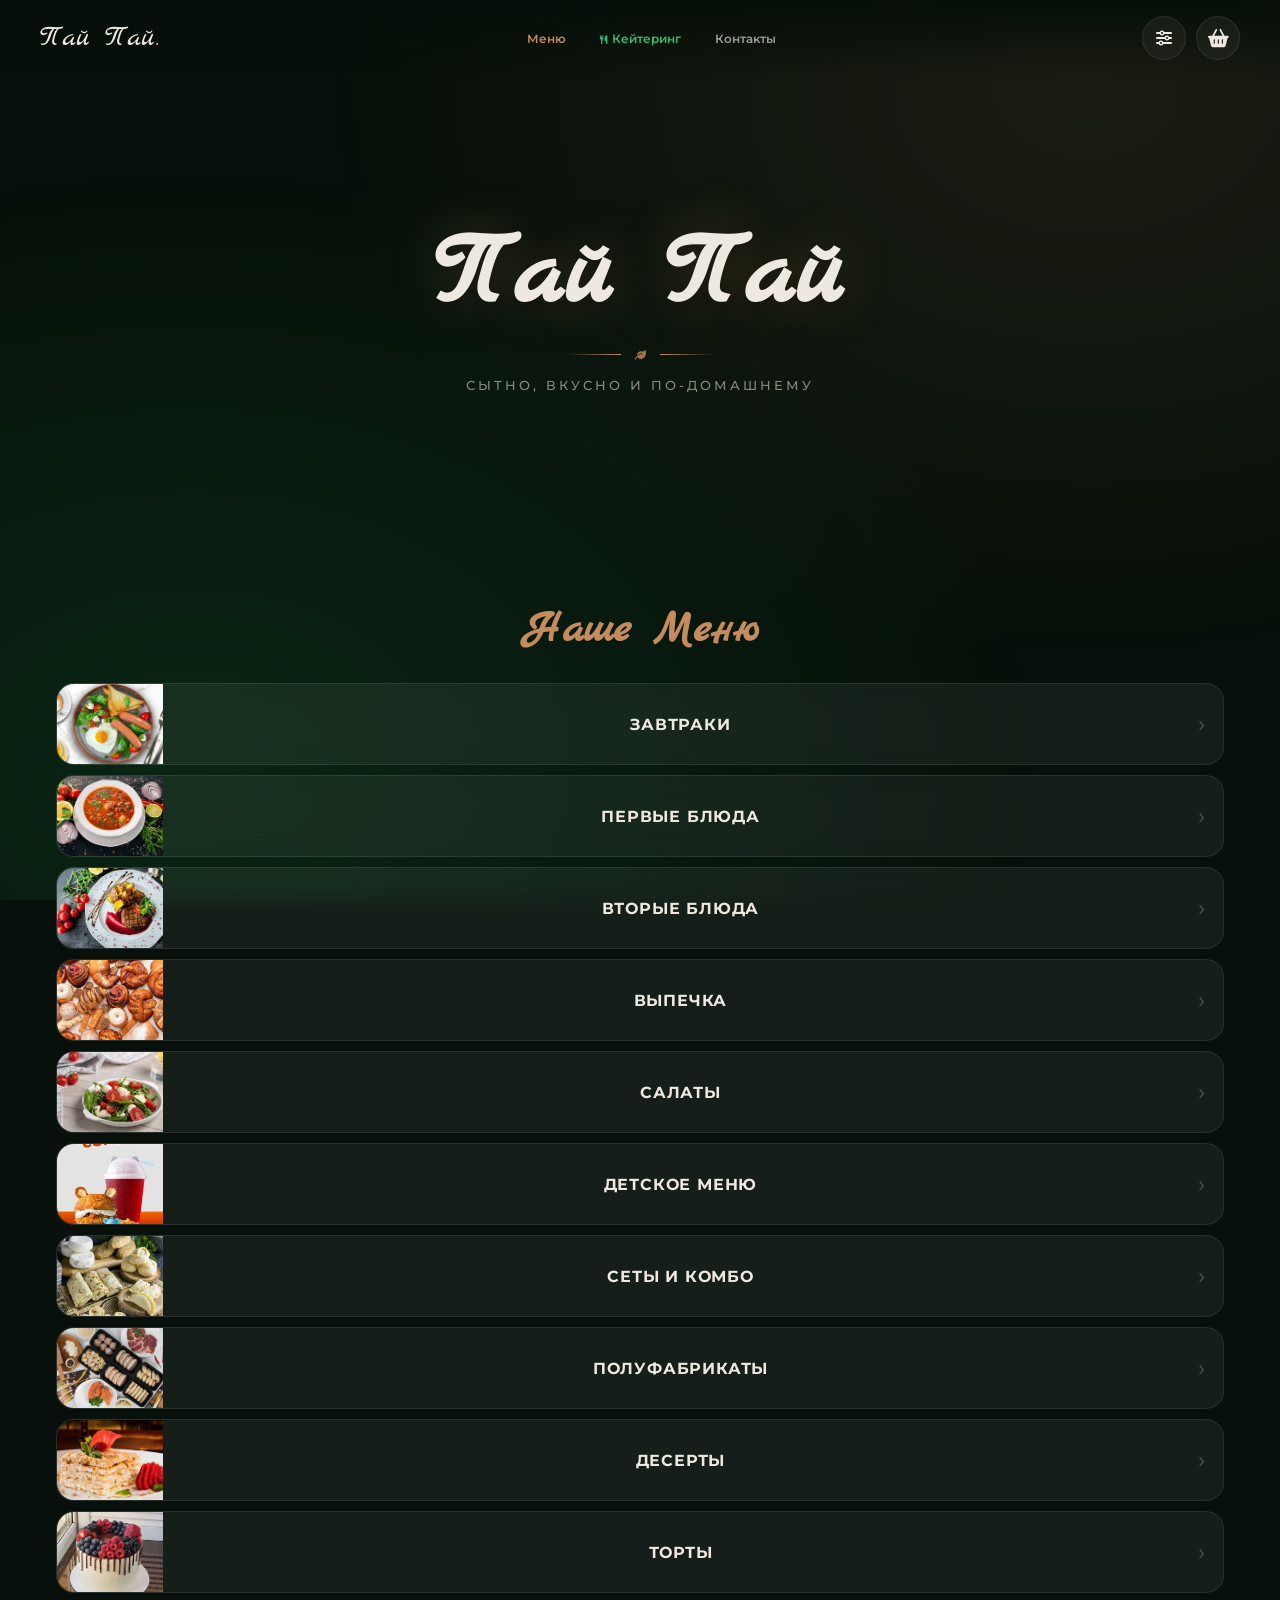
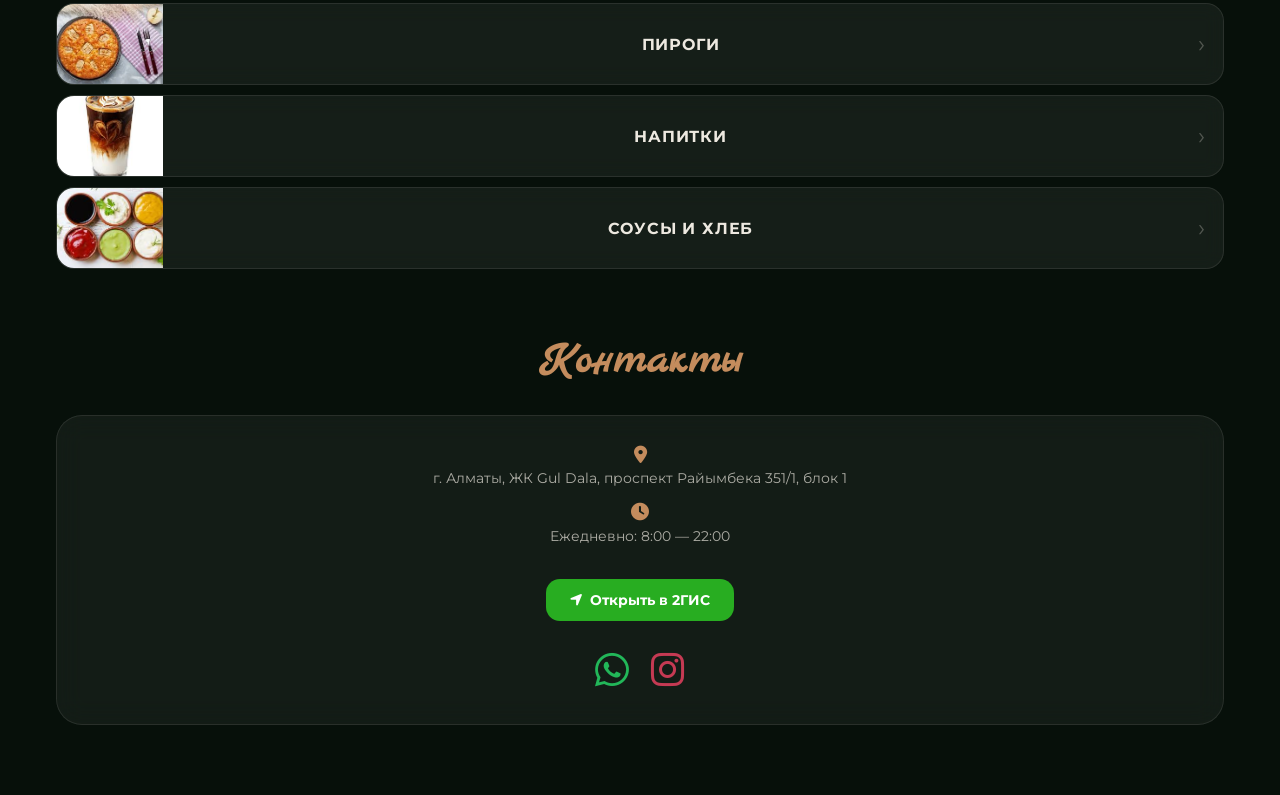
==== index.html @ 6af26db5 "Add files via upload" ====
<!DOCTYPE html>
<html lang="ru">
<head>
    <meta charset="UTF-8">
    <meta name="viewport" content="width=device-width, initial-scale=1.0, maximum-scale=1.0, user-scalable=no">
    <meta name="theme-color" content="#07100a">
    <meta name="description" content="Pai Pai — доставка домашней еды в Алматы. Сытно, вкусно, по-домашнему.">
    <title>Pai Pai | Доставка еды Алматы</title>
    <link rel="stylesheet" href="https://cdnjs.cloudflare.com/ajax/libs/font-awesome/6.0.0/css/all.min.css">
    <link rel="preconnect" href="https://fonts.googleapis.com">
    <link rel="preconnect" href="https://fonts.gstatic.com" crossorigin>
    <link href="https://fonts.googleapis.com/css2?family=Marck+Script&family=Montserrat:wght@400;500;600;700;800&display=swap" rel="stylesheet">
    <link rel="stylesheet" href="css/style.css">
</head>
<body>

<!-- ПРЕЛОАДЕР -->
<div id="preloader">
    <div style="text-align:center;">
        <div class="loader-logo">Пай Пай</div>
        <div class="spinner"></div>
        <p class="loader-text">Загрузка меню...</p>
    </div>
</div>

<!-- ВИДЕО ФОН -->
<video id="bg-video" autoplay muted loop playsinline preload="none">
    <source src="267591_small.mp4" type="video/mp4">
</video>

<!-- ШАПКА -->
<header>
    <nav>
        <a href="index.html" class="brand">Пай Пай<span>.</span></a>

        <div class="nav-links">
            <a href="index.html" class="nav-link" style="color:var(--primary);">Меню</a>
            <a href="catering.html" class="nav-link catering-link">
                <i class="fas fa-utensils" style="font-size:.72em;margin-right:4px;"></i>Кейтеринг
            </a>
            <a href="#location" class="nav-link">Контакты</a>
        </div>

        <div class="nav-controls">
            <a href="admin.html" class="nav-btn" title="Управление" style="font-size:1rem;">
                <i class="fas fa-sliders-h"></i>
            </a>
            <div class="nav-btn cart-nav-btn" onclick="sendOrder()" title="Корзина" style="cursor:pointer;">
                <i class="fas fa-shopping-basket"></i>
                <span id="cart-count">0</span>
            </div>
        </div>
    </nav>
</header>

<!-- HERO -->
<section class="hero">
    <div class="hero-content">
        <h1>Пай Пай</h1>
        <div class="hero-divider">
            <span></span>
            <i class="fas fa-leaf"></i>
            <span></span>
        </div>
        <p>Сытно, вкусно и по-домашнему</p>
    </div>
</section>

<!-- ГЛАВНЫЙ КОНТЕНТ -->
<main class="wrapper">

    <!-- МЕНЮ -->
    <section id="menu-section">
        <h2 class="section-title">Наше Меню</h2>
        <div id="work-status-badge"></div>

        <!-- Категории -->
        <div class="categories" id="categories-screen">
            <button class="cat-btn" onclick="filterCat('breakfast',this)">
                <img src="img/cat_breakfast.webp" alt="Завтраки"><span>Завтраки</span>
            </button>
            <button class="cat-btn" onclick="filterCat('first',this)">
                <img src="img/cat1.jpg" alt="Первые блюда"><span>Первые блюда</span>
            </button>
            <button class="cat-btn" onclick="filterCat('second',this)">
                <img src="img/cat2.jpg" alt="Вторые блюда"><span>Вторые блюда</span>
            </button>
            <button class="cat-btn" onclick="filterCat('bakery',this)">
                <img src="img/cat3.jpg" alt="Выпечка"><span>Выпечка</span>
            </button>
            <button class="cat-btn" onclick="filterCat('salads',this)">
                <img src="img/cat4.jpg" alt="Салаты"><span>Салаты</span>
            </button>
            <button class="cat-btn" onclick="filterCat('kids',this)">
                <img src="img/cat_kids.webp" alt="Детское меню"><span>Детское меню</span>
            </button>
            <button class="cat-btn" onclick="filterCat('sets',this)">
                <img src="img/cat5.jpg" alt="Сеты и комбо"><span>Сеты и комбо</span>
            </button>
            <button class="cat-btn" onclick="filterCat('semi',this)">
                <img src="img/cat6.webp" alt="Полуфабрикаты"><span>Полуфабрикаты</span>
            </button>
            <button class="cat-btn" onclick="filterCat('dessert',this)">
                <img src="img/cat7.jpg" alt="Десерты"><span>Десерты</span>
            </button>
            <button class="cat-btn" onclick="filterCat('cakes',this)">
                <img src="img/cat_cakes.webp" alt="Торты"><span>Торты</span>
            </button>
            <button class="cat-btn" onclick="filterCat('pies',this)">
                <img src="img/cat_pies.webp" alt="Пироги"><span>Пироги</span>
            </button>
            <button class="cat-btn" onclick="filterCat('drinks',this)">
                <img src="img/cat8.jpg" alt="Напитки"><span>Напитки</span>
            </button>
            <button class="cat-btn" onclick="filterCat('sauce',this)">
                <img src="img/cat9.jpg" alt="Соусы"><span>Соусы и хлеб</span>
            </button>
        </div>

        <!-- Товары категории -->
        <div id="menu-screen" style="display:none;">
            <button class="back-btn" onclick="showCategories()">
                <i class="fas fa-arrow-left"></i> Назад к категориям
            </button>
            <h3 id="current-category-title"
                style="text-align:center;color:var(--primary);text-transform:uppercase;font-size:.84rem;letter-spacing:2px;font-weight:700;margin-bottom:18px;opacity:.8;"></h3>

            <div id="type-filters" class="type-filters-wrap"></div>

            <div class="search-wrap">
                <i class="fas fa-search"></i>
                <input type="text" id="menu-search" placeholder="Поиск в категории..." oninput="searchMenu()">
            </div>

            <div class="menu-grid" id="menu-container"></div>
        </div>
    </section>

    <!-- КОНТАКТЫ -->
    <section id="location">
        <h2 class="section-title">Контакты</h2>
        <div class="info-card">
            <div class="info-item">
                <i class="fas fa-map-marker-alt"></i>
                <p>г. Алматы, ЖК Gul Dala, проспект Райымбека 351/1, блок 1</p>
            </div>
            <div class="info-item">
                <i class="fas fa-clock"></i>
                <p>Ежедневно: 8:00 — 22:00</p>
            </div>
            <a href="https://2gis.kz/almaty/firm/70000001087430743" target="_blank" rel="noopener" class="btn-2gis">
                <i class="fas fa-location-arrow"></i> Открыть в 2ГИС
            </a>
            <div class="social-links">
                <a href="https://wa.me/77052363788" class="social-icon wa" aria-label="WhatsApp">
                    <i class="fab fa-whatsapp"></i>
                </a>
                <a href="https://www.instagram.com/paipai_cafe" class="social-icon ig" aria-label="Instagram">
                    <i class="fab fa-instagram"></i>
                </a>
            </div>
        </div>
    </section>

</main>

<!-- МОДАЛКА: ДЕТАЛИ ТОВАРА -->
<div id="productModal" class="modal-overlay" onclick="closeModal(event)">
    <div class="modal-card" role="dialog" aria-modal="true">
        <span class="close-btn" onclick="document.getElementById('productModal').style.display='none'" aria-label="Закрыть">×</span>
        <img id="modalImg" src="" alt="">
        <div class="modal-info">
            <h2 id="modalName"></h2>
            <div id="modalCount"></div>
            <p id="modalDesc"></p>
            <div id="upsell-container"></div>
            <div class="modal-footer">
                <span id="modalPrice"></span>
                <button id="modalAddBtn" class="btn-sm" style="width:auto;padding:12px 24px;font-size:.84rem;">В КОРЗИНУ</button>
            </div>
        </div>
    </div>
</div>

<!-- МОДАЛКА: КОРЗИНА И ОФОРМЛЕНИЕ ЗАКАЗА -->
<div id="orderModal" class="modal-overlay" onclick="if(event.target===this)this.style.display='none'">
    <div class="modal-card" role="dialog" aria-modal="true">
        <span class="close-btn" onclick="document.getElementById('orderModal').style.display='none'" aria-label="Закрыть">×</span>
        <div class="modal-info">
            <h2>Ваш заказ</h2>

            <!-- Список товаров в корзине -->
            <div id="cart-content"></div>

            <!-- Итог и форма -->
            <div id="cart-footer" style="display:none;">
                <div class="order-total-line">
                    <span class="order-total-label">Итого к оплате:</span>
                    <span class="order-total-val" id="order-total-val">0 ₸</span>
                </div>
                <label class="form-label">Адрес доставки:</label>
                <input type="text" id="order-address" placeholder="Улица, дом, квартира">
                <div class="persons-row">
                    <span>Приборов:</span>
                    <input type="number" id="order-persons" value="1" min="1">
                </div>
                <button class="btn-sm confirm-btn" onclick="confirmAndSendOrder()">
                    <i class="fab fa-whatsapp"></i> ПОДТВЕРДИТЬ В WHATSAPP
                </button>
            </div>
        </div>
    </div>
</div>

<!-- FIREBASE -->
<script src="https://www.gstatic.com/firebasejs/8.10.0/firebase-app.js"></script>
<script src="https://www.gstatic.com/firebasejs/8.10.0/firebase-database.js"></script>
<script src="https://www.gstatic.com/firebasejs/8.10.0/firebase-auth.js"></script>
<!-- Наши скрипты -->
<script src="js/config.js"></script>
<script src="js/cart.js"></script>
<script src="js/app.js"></script>

</body>
</html>
---- css/style.css ----
/* ============================================================
   style.css — Pai Pai | Полный файл стилей
   ============================================================ */

/* ── ШРИФТЫ ──────────────────────────────────────────────── */
@import url('https://fonts.googleapis.com/css2?family=Marck+Script&family=Montserrat:wght@400;500;600;700;800&display=swap');

/* ── ПЕРЕМЕННЫЕ ──────────────────────────────────────────── */
:root {
    --primary:      #c48c5d;
    --primary-h:    #d9a878;
    --primary-d:    #a3734a;
    --dark:         #07100a;
    --glass:        rgba(255,255,255,0.05);
    --glass-b:      rgba(255,255,255,0.09);
    --glass-warm:   rgba(196,140,93,0.28);
    --green:        #3dba72;
    --ease:         cubic-bezier(0.16,1,0.3,1);
}

/* ── СБРОС ───────────────────────────────────────────────── */
*,*::before,*::after { margin:0; padding:0; box-sizing:border-box; -webkit-tap-highlight-color:transparent; }
html { scroll-behavior:smooth; }
body { background:var(--dark); color:#ede9e0; overflow-x:hidden; font-family:'Montserrat',sans-serif; -webkit-font-smoothing:antialiased; }
a { color:inherit; text-decoration:none; }
button { font-family:'Montserrat',sans-serif; }
img { display:block; max-width:100%; }

/* ── СКРОЛЛБАР ───────────────────────────────────────────── */
::-webkit-scrollbar { width:4px; }
::-webkit-scrollbar-track { background:var(--dark); }
::-webkit-scrollbar-thumb { background:var(--primary); border-radius:4px; }

/* ── ПОЛЯ ВВОДА ──────────────────────────────────────────── */
input[type=text],input[type=number],input[type=password],textarea,select {
    width:100%; padding:12px 15px; margin:6px 0;
    background:rgba(255,255,255,0.06);
    border:1px solid var(--glass-b);
    border-radius:12px; color:#ede9e0;
    outline:none; font-size:0.95rem; font-family:'Montserrat',sans-serif;
    transition:border-color .2s;
}
input:focus,textarea:focus,select:focus { border-color:var(--primary); }
input::placeholder,textarea::placeholder { opacity:0.4; }
select option { background:#0d1a10; color:#ede9e0; }
textarea { resize:vertical; min-height:70px; }

/* ── ВИДЕО ФОН ───────────────────────────────────────────── */
#bg-video {
    position:fixed; inset:0; width:100%; height:100%;
    z-index:-2; object-fit:cover; opacity:0.22; pointer-events:none;
}
body::before {
    content:''; position:fixed; inset:0; z-index:-1; pointer-events:none;
    background:
        radial-gradient(ellipse at 15% 85%, rgba(15,70,35,0.40) 0%, transparent 55%),
        radial-gradient(ellipse at 85% 10%, rgba(196,140,93,0.10) 0%, transparent 50%);
}

/* ── ПРЕЛОАДЕР ───────────────────────────────────────────── */
#preloader {
    position:fixed; inset:0; background:var(--dark); z-index:9999;
    display:flex; align-items:center; justify-content:center;
    transition:opacity .6s var(--ease), visibility .6s;
}
#preloader.hidden { opacity:0; visibility:hidden; }
.loader-logo { font-family:'Marck Script',cursive; color:var(--primary); font-size:4rem; line-height:1; }
.spinner {
    width:46px; height:46px; margin:18px auto 12px;
    border:3px solid rgba(196,140,93,0.12); border-top-color:var(--primary);
    border-radius:50%; animation:spin .85s linear infinite;
}
.loader-text { font-size:.68rem; letter-spacing:4px; text-transform:uppercase; opacity:.35; text-align:center; }
@keyframes spin { to { transform:rotate(360deg); } }

/* ── HEADER ──────────────────────────────────────────────── */
header {
    position:fixed; top:0; left:0; width:100%; z-index:1000;
    padding:16px 20px;
    background:linear-gradient(to bottom, rgba(5,14,8,.90) 0%, transparent 100%);
}
nav {
    max-width:1200px; margin:0 auto;
    display:flex; justify-content:space-between; align-items:center; gap:12px;
}
.brand { font-family:'Marck Script',cursive; font-size:1.8rem; color:#ede9e0; flex-shrink:0; }
.brand span { color:var(--primary); }

/* Навигационные ссылки (скрыты на мобиле) */
.nav-links { display:none; gap:4px; align-items:center; }
@media(min-width:640px) { .nav-links { display:flex; } }
.nav-link {
    color:rgba(237,233,224,.65); font-size:.76rem; font-weight:600;
    padding:8px 14px; border-radius:50px; border:1px solid transparent;
    transition:color .2s, background .2s, border-color .2s;
}
.nav-link:hover { color:#ede9e0; background:var(--glass); border-color:var(--glass-b); }
.nav-link.catering-link { color:var(--green); }
.nav-link.catering-link:hover { background:rgba(61,186,114,.10); border-color:rgba(61,186,114,.25); }

.nav-controls { display:flex; gap:10px; flex-shrink:0; }
.nav-btn {
    position:relative; width:44px; height:44px;
    background:var(--glass); border:1px solid var(--glass-b); border-radius:50%;
    display:flex; align-items:center; justify-content:center;
    color:#ede9e0; font-size:1.15rem;
    transition:background .2s, transform .18s; cursor:pointer;
    backdrop-filter:blur(10px); -webkit-backdrop-filter:blur(10px);
}
.nav-btn:hover { background:rgba(255,255,255,.10); border-color:var(--glass-warm); transform:scale(1.07); }

/* Бейдж корзины */
#cart-count {
    position:absolute; top:-5px; right:-5px;
    background:var(--primary); color:#fff;
    font-size:.60rem; font-weight:800;
    min-width:18px; height:18px;
    display:none; align-items:center; justify-content:center;
    border-radius:50%; border:2px solid var(--dark); line-height:1;
}

/* BUMP анимация иконки корзины */
@keyframes bump {
    0%   { transform:scale(1) rotate(0); }
    28%  { transform:scale(1.5) rotate(-10deg); }
    55%  { transform:scale(.9) rotate(5deg); }
    75%  { transform:scale(1.18) rotate(-3deg); }
    100% { transform:scale(1) rotate(0); }
}
.nav-btn.bumping { animation:bump .52s cubic-bezier(.34,1.56,.64,1) forwards; }

/* ── WRAPPER ──────────────────────────────────────────────── */
.wrapper { max-width:1200px; margin:0 auto; padding:0 16px; }

/* ── ЗАГОЛОВОК СЕКЦИЙ ────────────────────────────────────── */
.section-title {
    text-align:center; font-family:'Marck Script',cursive;
    font-size:clamp(2rem,6vw,2.8rem); color:var(--primary);
    margin:48px 0 28px; line-height:1.1;
}

/* ── КНОПКИ ──────────────────────────────────────────────── */
.btn {
    display:inline-flex; align-items:center; justify-content:center; gap:8px;
    background:var(--primary); color:#fff; border:none;
    padding:13px 22px; width:100%; border-radius:14px;
    font-weight:700; font-size:.84rem; letter-spacing:.4px; cursor:pointer;
    transition:background .2s, transform .15s, box-shadow .2s;
    font-family:'Montserrat',sans-serif;
}
.btn:hover  { background:var(--primary-h); box-shadow:0 8px 24px rgba(196,140,93,.22); }
.btn:active { transform:scale(.96); background:var(--primary-d); }
/* алиас для совместимости */
.btn-sm { display:inline-flex; align-items:center; justify-content:center; gap:8px; background:var(--primary); color:#fff; border:none; padding:13px 22px; width:100%; border-radius:14px; font-weight:700; font-size:.84rem; letter-spacing:.4px; cursor:pointer; transition:background .2s, transform .15s, box-shadow .2s; font-family:'Montserrat',sans-serif; }
.btn-sm:hover  { background:var(--primary-h); box-shadow:0 8px 24px rgba(196,140,93,.22); }
.btn-sm:active { transform:scale(.96); background:var(--primary-d); }

/* ── HERO ─────────────────────────────────────────────────── */
.hero {
    min-height:62vh; display:flex; align-items:center;
    justify-content:center; text-align:center; padding:110px 20px 50px;
}
.hero-content { max-width:600px; }
.hero h1 {
    font-family:'Marck Script',cursive;
    font-size:clamp(3.5rem,11vw,6.5rem); color:#ede9e0;
    text-shadow:0 0 50px rgba(196,140,93,.28), 0 4px 18px rgba(0,0,0,.5);
    line-height:1; margin-bottom:20px;
}
.hero-divider { display:flex; align-items:center; justify-content:center; gap:14px; margin:0 auto 18px; }
.hero-divider span { width:55px; height:1px; background:linear-gradient(to right, transparent, var(--primary)); }
.hero-divider span:last-child { background:linear-gradient(to left, transparent, var(--primary)); }
.hero-divider i { color:var(--primary); font-size:.7rem; opacity:.8; }
.hero p { opacity:.55; font-size:.80rem; letter-spacing:3px; text-transform:uppercase; font-weight:500; }

/* ── СТАТУС РАБОТЫ ───────────────────────────────────────── */
#work-status-badge {
    text-align:center; margin-bottom:22px;
    font-weight:600; font-size:.80rem; letter-spacing:1px; text-transform:uppercase;
}

/* ── КАТЕГОРИИ ───────────────────────────────────────────── */
.categories { display:flex; flex-direction:column; gap:10px; padding-bottom:20px; }
.cat-btn {
    display:flex; align-items:center;
    background:rgba(255,255,255,.06) !important;
    border:1px solid var(--glass-b) !important;
    color:#ede9e0 !important;
    height:82px; border-radius:18px; cursor:pointer; overflow:hidden;
    transition:border-color .22s, box-shadow .22s, transform .15s;
    backdrop-filter:blur(10px); -webkit-backdrop-filter:blur(10px);
}
.cat-btn img { width:106px; height:100%; object-fit:cover; object-position:center; flex-shrink:0; }
.cat-btn span { flex-grow:1; text-align:center; font-weight:700; font-size:.98rem; text-transform:uppercase; letter-spacing:.8px; padding:0 12px; }
.cat-btn::after { content:'›'; font-size:1.5rem; opacity:.28; padding-right:18px; flex-shrink:0; line-height:1; }
.cat-btn:hover { border-color:var(--glass-warm) !important; box-shadow:0 0 20px rgba(196,140,93,.14); transform:translateX(3px); }
.cat-btn:active { transform:scale(.98); }

/* ── КНОПКА НАЗАД ────────────────────────────────────────── */
.back-btn {
    display:flex; align-items:center; gap:8px;
    background:rgba(196,140,93,.10); color:var(--primary);
    border:1px solid rgba(196,140,93,.28); padding:12px 18px;
    border-radius:14px; font-weight:700; font-size:.84rem;
    width:100%; margin-bottom:18px; cursor:pointer;
    transition:background .2s;
    font-family:'Montserrat',sans-serif;
}
.back-btn:hover { background:rgba(196,140,93,.18); }

/* ── ФИЛЬТРЫ ПО ТИПУ ─────────────────────────────────────── */
.type-filters-wrap { display:flex; gap:7px; flex-wrap:wrap; justify-content:center; margin-bottom:20px; }
.type-btn {
    background:var(--glass); color:#ede9e0;
    border:1px solid var(--glass-b); padding:8px 16px;
    border-radius:50px; font-size:.78rem; font-weight:600; cursor:pointer;
    transition:background .2s, border-color .2s;
    font-family:'Montserrat',sans-serif;
}
.type-btn.active { background:var(--primary); border-color:var(--primary); }
.type-btn:hover:not(.active) { background:rgba(255,255,255,.10); border-color:var(--glass-warm); }

/* ── ПОИСК ───────────────────────────────────────────────── */
.search-wrap { max-width:500px; margin:0 auto 24px; position:relative; }
.search-wrap i { position:absolute; left:15px; top:50%; transform:translateY(-50%); opacity:.38; font-size:.9rem; pointer-events:none; }
.search-wrap input { padding-left:42px; border-radius:50px; margin:0; background:var(--glass); }

/* ── ГРИД ТОВАРОВ ────────────────────────────────────────── */
.menu-grid { display:grid; grid-template-columns:repeat(2,1fr); gap:12px; padding-bottom:30px; }
@media(min-width:600px) { .menu-grid { gap:16px; } }
@media(min-width:768px) { .menu-grid { grid-template-columns:repeat(3,1fr); gap:22px; } }
@media(min-width:1100px) { .menu-grid { grid-template-columns:repeat(4,1fr); } }

/* ── КАРТОЧКА ТОВАРА ──────────────────────────────────────
   ГЛАВНЫЙ ФИКС: overflow:hidden + flex-column + кнопка внутри потока
   ────────────────────────────────────────────────────────── */
.product-card {
    background:var(--glass);
    border-radius:20px; overflow:hidden;
    border:1px solid var(--glass-b);
    backdrop-filter:blur(12px); -webkit-backdrop-filter:blur(12px);
    transition:transform .24s var(--ease), border-color .24s, box-shadow .24s;
    display:flex; flex-direction:column;  /* <— важно */
    cursor:pointer;
    animation:fadeUp .4s var(--ease) both;
}
.product-card:hover { transform:translateY(-5px); border-color:var(--glass-warm); box-shadow:0 16px 40px rgba(0,0,0,.42); }
.product-card:active { transform:translateY(-2px) scale(.99); }

/* Обёртка изображения */
.img-wrapper { position:relative; width:100%; padding-top:72%; overflow:hidden; flex-shrink:0; }
.img-wrapper img {
    position:absolute; inset:0; width:100%; height:100%;
    object-fit:cover; transition:transform .4s var(--ease), opacity .35s;
    opacity:0;
}
.img-wrapper img.loaded { opacity:1; }
.product-card:hover .img-wrapper img { transform:scale(1.07); }

/* Skeleton на картинке */
.img-skeleton {
    position:absolute; inset:0; z-index:2;
    background:linear-gradient(90deg, rgba(255,255,255,.04) 25%, rgba(255,255,255,.09) 50%, rgba(255,255,255,.04) 75%);
    background-size:600px 100%;
    animation:shimmer 1.4s ease-in-out infinite;
    transition:opacity .35s;
}
.img-skeleton.done { opacity:0; pointer-events:none; }
@keyframes shimmer { 0%{background-position:-600px 0} 100%{background-position:600px 0} }

/* Бейджи */
.product-badge {
    position:absolute; top:9px; right:9px; z-index:3;
    padding:4px 10px; border-radius:50px;
    font-size:.62rem; font-weight:700; text-transform:uppercase; color:#fff;
    box-shadow:0 3px 8px rgba(0,0,0,.3);
}
.badge-hit { background:linear-gradient(135deg,#ff6b35,#f7931e); }
.badge-new { background:linear-gradient(135deg,#3dba72,#2ec4a0); }

/* Граммовка */
.p-tag-count {
    position:absolute; bottom:8px; left:8px; z-index:3;
    background:rgba(0,0,0,.60); padding:3px 8px; border-radius:6px;
    font-size:.64rem; font-weight:600; color:rgba(255,255,255,.85);
    backdrop-filter:blur(4px);
}

/* Информация карточки
   ФИКС КНОПКИ: flex-column + overflow:hidden на .product-card
   означает что кнопка всегда ВНУТРИ карточки */
.product-info {
    padding:12px 12px 14px;
    display:flex; flex-direction:column;
    flex-grow:1;           /* занимает оставшееся место */
    gap:7px;
    min-height:0;          /* не даёт flex-item расти бесконечно */
}
.product-info h3 { font-size:.88rem; font-weight:600; line-height:1.35; color:#ede9e0; }
.product-price  { color:var(--primary); font-size:1.02rem; font-weight:800; }

/* Кнопка «В корзину» — всегда внизу карточки */
.add-btn {
    margin-top:auto;          /* прижимаем вниз */
    display:flex; align-items:center; justify-content:center; gap:6px;
    background:var(--primary); color:#fff; border:none;
    padding:10px 10px; border-radius:10px;
    font-weight:700; font-size:.74rem; letter-spacing:.3px;
    cursor:pointer; width:100%;  /* 100% родителя, не уходит за края */
    transition:background .2s, transform .14s;
    font-family:'Montserrat',sans-serif;
    flex-shrink:0;            /* не сжимается */
}
.add-btn:hover  { background:var(--primary-h); }
.add-btn:active { transform:scale(.95); }
/* Состояние "Добавлено!" */
.add-btn.added { background:var(--green) !important; pointer-events:none; }

/* Недоступный товар */
.product-card.unavail { opacity:.45; }

/* Stagger */
.product-card:nth-child(1){animation-delay:.04s}
.product-card:nth-child(2){animation-delay:.08s}
.product-card:nth-child(3){animation-delay:.12s}
.product-card:nth-child(4){animation-delay:.16s}
.product-card:nth-child(5){animation-delay:.20s}
.product-card:nth-child(n+6){animation-delay:.24s}

/* Пустой экран */
.empty-state { grid-column:1/-1; text-align:center; padding:60px 20px; opacity:.38; }
.empty-state i { font-size:2.5rem; color:var(--primary); margin-bottom:12px; display:block; }

/* ── КОНТАКТЫ ────────────────────────────────────────────── */
#location { padding-bottom:70px; }
.info-card {
    background:var(--glass); padding:30px; border-radius:26px;
    border:1px solid var(--glass-b); text-align:center;
    backdrop-filter:blur(14px); -webkit-backdrop-filter:blur(14px);
}
.info-item { margin-bottom:14px; }
.info-item i { color:var(--primary); font-size:1.1rem; margin-bottom:5px; display:block; }
.info-item p { opacity:.70; font-size:.88rem; line-height:1.5; }
.btn-2gis {
    display:inline-flex; align-items:center; gap:8px;
    background:#28ad21; color:#fff; padding:12px 24px;
    border-radius:14px; font-weight:700; font-size:.88rem; margin-top:18px;
    transition:opacity .2s, transform .15s;
}
.btn-2gis:hover { opacity:.88; transform:translateY(-2px); }
.social-links { display:flex; justify-content:center; gap:22px; margin-top:26px; }
.social-icon { font-size:2.4rem; opacity:.85; transition:transform .25s, opacity .25s; }
.social-icon:hover { transform:translateY(-5px); opacity:1; }
.wa { color:#25d366; } .ig { color:#e4405f; }

/* ── МОДАЛЬНЫЕ ОКНА ──────────────────────────────────────── */
.modal-overlay {
    display:none; position:fixed; inset:0; z-index:5000;
    background:rgba(4,10,7,.85);
    backdrop-filter:blur(12px); -webkit-backdrop-filter:blur(12px);
    align-items:flex-end; justify-content:center;
}
@media(min-width:600px) { .modal-overlay { align-items:center; padding:20px; } }

.modal-card {
    background:linear-gradient(160deg,#111a13 0%,#0c1510 100%);
    width:100%; max-width:470px;
    border-radius:26px 26px 0 0; border:1px solid var(--glass-b); border-bottom:none;
    position:relative; max-height:92vh; overflow-y:auto;
    animation:slideUp .34s var(--ease) both;
}
@media(min-width:600px) {
    .modal-card { border-radius:26px; border-bottom:1px solid var(--glass-b); animation:scaleIn .28s var(--ease) both; }
}
/* Ручка */
.modal-card::before {
    content:''; display:block; width:36px; height:4px;
    background:rgba(255,255,255,.16); border-radius:4px; margin:12px auto 0;
}
@media(min-width:600px) { .modal-card::before { display:none; } }

@keyframes slideUp { from{transform:translateY(40px);opacity:0} to{transform:translateY(0);opacity:1} }
@keyframes scaleIn { from{transform:scale(.93);opacity:0} to{transform:scale(1);opacity:1} }
@keyframes fadeUp  { from{opacity:0;transform:translateY(18px)} to{opacity:1;transform:translateY(0)} }

.close-btn {
    position:absolute; top:13px; right:17px;
    font-size:1.9rem; color:rgba(255,255,255,.46); cursor:pointer; z-index:100;
    width:32px; height:32px; display:flex; align-items:center; justify-content:center;
    border-radius:50%; transition:background .2s, color .2s; line-height:1;
}
.close-btn:hover { background:rgba(255,255,255,.09); color:#ede9e0; }

/* Модалка товара */
#modalImg { width:100%; height:240px; object-fit:cover; display:block; }
.modal-info { padding:18px 20px 22px; }
.modal-info h2 { font-size:1.2rem; font-weight:700; color:#ede9e0; margin-bottom:5px; line-height:1.3; }
#modalCount { font-size:.78rem; opacity:.50; margin-bottom:8px; }
#modalDesc  { font-size:.85rem; opacity:.62; line-height:1.6; }
.modal-footer { display:flex; justify-content:space-between; align-items:center; margin-top:18px; gap:12px; }
#modalPrice { color:var(--primary); font-size:1.5rem; font-weight:800; white-space:nowrap; }
#modalAddBtn { width:auto; padding:12px 26px; font-size:.84rem; flex-shrink:0; }

/* Upsell */
.upsell-title { margin-top:16px; font-size:.80rem; color:var(--primary); font-weight:600; }
.upsell-list { display:flex; gap:9px; margin-top:9px; overflow-x:auto; padding-bottom:4px; scrollbar-width:none; }
.upsell-list::-webkit-scrollbar { display:none; }
.upsell-item {
    min-width:78px; text-align:center; background:var(--glass);
    padding:8px 7px; border-radius:12px; border:1px solid var(--glass-b);
    cursor:pointer; flex-shrink:0; transition:border-color .2s, transform .15s;
}
.upsell-item:hover { border-color:var(--glass-warm); transform:scale(1.04); }
.upsell-item img { width:40px; height:40px; border-radius:7px; object-fit:cover; margin:0 auto 5px; }
.upsell-name { font-size:.64rem; line-height:1.2; color:rgba(237,233,224,.78); }
.upsell-price { color:var(--primary); font-size:.66rem; font-weight:700; margin-top:2px; }

/* ── МОДАЛКА КОРЗИНЫ / ЗАКАЗА ────────────────────────────── */
#orderModal h2 { font-family:'Marck Script',cursive; font-size:1.9rem; text-align:center; color:var(--primary); margin-bottom:16px; }

/* Строка товара в корзине */
.cart-row {
    display:flex; align-items:center; gap:11px;
    background:rgba(255,255,255,.055); border:1px solid var(--glass-b);
    border-radius:15px; padding:10px 11px; margin-bottom:9px;
    transition:border-color .2s;
}
.cart-row:hover { border-color:var(--glass-warm); }
.cart-row img { width:52px; height:52px; border-radius:9px; object-fit:cover; flex-shrink:0; }
.cart-row-info { flex-grow:1; min-width:0; }
.cart-row-info h4 { font-size:.84rem; font-weight:600; white-space:nowrap; overflow:hidden; text-overflow:ellipsis; margin:0; }
.cart-row-info p { color:var(--primary); font-size:.78rem; font-weight:700; margin-top:3px; }

/* Счётчик */
.qty-ctrl { display:flex; align-items:center; background:rgba(0,0,0,.35); border-radius:9px; padding:3px; gap:7px; flex-shrink:0; }
.qty-btn { width:27px; height:27px; border:none; background:var(--primary); color:#fff; border-radius:6px; font-weight:800; font-size:1rem; cursor:pointer; display:flex; align-items:center; justify-content:center; transition:background .15s, transform .1s; }
.qty-btn:active { background:var(--primary-d); transform:scale(.90); }
.qty-num { font-size:.92rem; font-weight:700; min-width:15px; text-align:center; }

/* Итог */
.order-total-line {
    display:flex; justify-content:space-between; align-items:center;
    margin:14px 0 10px; padding:11px 14px;
    background:var(--glass); border-radius:12px; border:1px solid var(--glass-warm);
}
.order-total-label { opacity:.56; font-size:.84rem; }
.order-total-val { color:var(--primary); font-size:1.42rem; font-weight:800; }

.form-label { display:block; font-size:.76rem; opacity:.48; margin:12px 0 2px; }
.persons-row { display:flex; align-items:center; gap:10px; margin-top:8px; }
.persons-row span { font-size:.80rem; opacity:.56; white-space:nowrap; }
.persons-row input { width:78px; margin:0; }
.confirm-btn { margin-top:18px; height:54px; font-size:.95rem; border-radius:15px; }

/* Пустая корзина */
.cart-empty { text-align:center; padding:40px 20px; opacity:.38; }
.cart-empty i { font-size:2.8rem; color:var(--primary); margin-bottom:12px; display:block; }

/* ── КЕЙТЕРИНГ СТРАНИЦА ──────────────────────────────────── */
.catering-hero {
    min-height:55vh; display:flex; align-items:center; justify-content:center;
    text-align:center; padding:110px 20px 50px;
}
.catering-hero h1 { font-family:'Marck Script',cursive; font-size:clamp(2.8rem,9vw,5.5rem); color:#ede9e0; margin-bottom:16px; }
.catering-hero p { opacity:.60; font-size:.85rem; letter-spacing:2px; text-transform:uppercase; }

.catering-features {
    display:grid; grid-template-columns:1fr;
    gap:16px; margin:0 0 40px;
}
@media(min-width:640px) { .catering-features { grid-template-columns:repeat(2,1fr); } }
@media(min-width:900px) { .catering-features { grid-template-columns:repeat(3,1fr); } }

.feature-card {
    background:var(--glass); border:1px solid var(--glass-b);
    border-radius:22px; padding:28px 22px; text-align:center;
    backdrop-filter:blur(12px); -webkit-backdrop-filter:blur(12px);
    transition:transform .24s var(--ease), border-color .24s;
    animation:fadeUp .45s var(--ease) both;
}
.feature-card:hover { transform:translateY(-5px); border-color:var(--glass-warm); }
.feature-card i { font-size:2.2rem; color:var(--primary); margin-bottom:14px; }
.feature-card h3 { font-size:1rem; font-weight:700; margin-bottom:10px; }
.feature-card p { font-size:.84rem; opacity:.65; line-height:1.6; }

.catering-cta {
    background:var(--glass); border:1px solid var(--glass-warm);
    border-radius:26px; padding:40px 28px; text-align:center; margin-bottom:60px;
    backdrop-filter:blur(14px); -webkit-backdrop-filter:blur(14px);
}
.catering-cta h2 { font-family:'Marck Script',cursive; font-size:2.2rem; color:var(--primary); margin-bottom:14px; }
.catering-cta p { opacity:.68; font-size:.90rem; line-height:1.7; margin-bottom:26px; max-width:520px; margin-left:auto; margin-right:auto; }
.wa-btn {
    display:inline-flex; align-items:center; justify-content:center; gap:10px;
    background:#25d366; color:#fff; border:none; padding:16px 32px;
    border-radius:16px; font-weight:700; font-size:1.05rem; cursor:pointer;
    font-family:'Montserrat',sans-serif;
    transition:background .2s, transform .15s, box-shadow .2s;
    text-decoration:none;
}
.wa-btn:hover { background:#20b858; box-shadow:0 8px 24px rgba(37,211,102,.30); transform:translateY(-2px); }
.wa-btn i { font-size:1.3rem; }

/* ── АДМИН СТРАНИЦА ──────────────────────────────────────── */
.admin-box {
    max-width:560px; margin:0 auto 40px;
    background:linear-gradient(160deg,#111a13 0%,#0c1510 100%);
    padding:26px 22px; border-radius:22px;
    border:1px solid var(--glass-warm);
}
.admin-title { font-family:'Marck Script',cursive; color:var(--primary); font-size:2rem; text-align:center; margin-bottom:20px; }
.admin-header-row { display:flex; justify-content:space-between; align-items:center; margin-bottom:20px; }
.admin-back { color:var(--primary); font-size:.84rem; font-weight:600; display:flex; align-items:center; gap:6px; }
.admin-logout { background:none; border:1px solid rgba(255,255,255,.12); color:rgba(255,255,255,.44); padding:7px 13px; border-radius:8px; cursor:pointer; font-size:.78rem; font-family:'Montserrat',sans-serif; transition:border-color .2s; }
.admin-logout:hover { border-color:rgba(255,255,255,.25); color:rgba(255,255,255,.7); }
.field-label { display:block; font-size:.76rem; opacity:.46; margin:12px 0 2px; }
.upload-area {
    display:block; border:2px dashed rgba(196,140,93,.32); padding:26px;
    text-align:center; border-radius:15px; cursor:pointer; margin:12px 0;
    transition:border-color .2s, background .2s;
}
.upload-area:hover { border-color:var(--primary); background:rgba(196,140,93,.05); }
#img-preview { width:100%; max-height:180px; object-fit:contain; display:none; margin-top:12px; border-radius:10px; }
.admin-btn-row { display:flex; gap:8px; margin-top:10px; }
.btn-cancel { flex:1; background:rgba(255,255,255,.07); color:#ede9e0; border:1px solid var(--glass-b); padding:13px; border-radius:14px; font-weight:600; cursor:pointer; font-family:'Montserrat',sans-serif; font-size:.84rem; transition:background .2s; }
.btn-cancel:hover { background:rgba(255,255,255,.11); }
.admin-divider { border:none; border-top:1px solid rgba(255,255,255,.08); margin:26px 0 18px; }
.admin-filters { display:flex; gap:8px; margin-bottom:12px; flex-wrap:wrap; }
.admin-filters input,.admin-filters select { margin:0; flex:1; min-width:120px; font-size:.88rem; }
.admin-empty { text-align:center; opacity:.35; padding:20px 0; font-size:.88rem; }
/* Строки списка товаров */
.list-item { display:flex; align-items:center; gap:10px; padding:10px 4px; border-bottom:1px solid rgba(255,255,255,.07); }
.list-item:last-child { border-bottom:none; }
.list-thumb { width:44px; height:44px; border-radius:8px; object-fit:cover; flex-shrink:0; }
.list-info { flex-grow:1; min-width:0; }
.list-name { display:block; font-size:.84rem; font-weight:600; white-space:nowrap; overflow:hidden; text-overflow:ellipsis; }
.list-name.unavail { text-decoration:line-through; opacity:.42; }
.list-meta { font-size:.72rem; opacity:.44; margin-top:2px; }
.list-controls { display:flex; gap:5px; flex-shrink:0; }
.list-btn { background:none; border:none; cursor:pointer; font-size:.78rem; font-weight:700; font-family:'Montserrat',sans-serif; padding:5px 8px; border-radius:6px; transition:background .15s; }
.list-btn:hover { background:rgba(255,255,255,.07); }
.btn-edit   { color:#3498db; }
.btn-toggle-stop { color:#f1c40f; }
.btn-toggle-ret  { color:var(--green); }
.btn-delete { color:#e74c3c; }
/* Toast */
#admin-toast {
    position:fixed; bottom:28px; left:50%; transform:translateX(-50%) translateY(20px);
    background:#111a13; color:#ede9e0; border:1px solid var(--green);
    padding:12px 22px; border-radius:13px; font-size:.86rem; font-weight:600;
    z-index:9999; opacity:0; transition:opacity .3s, transform .3s;
    box-shadow:0 8px 24px rgba(0,0,0,.5); pointer-events:none; white-space:nowrap;
}
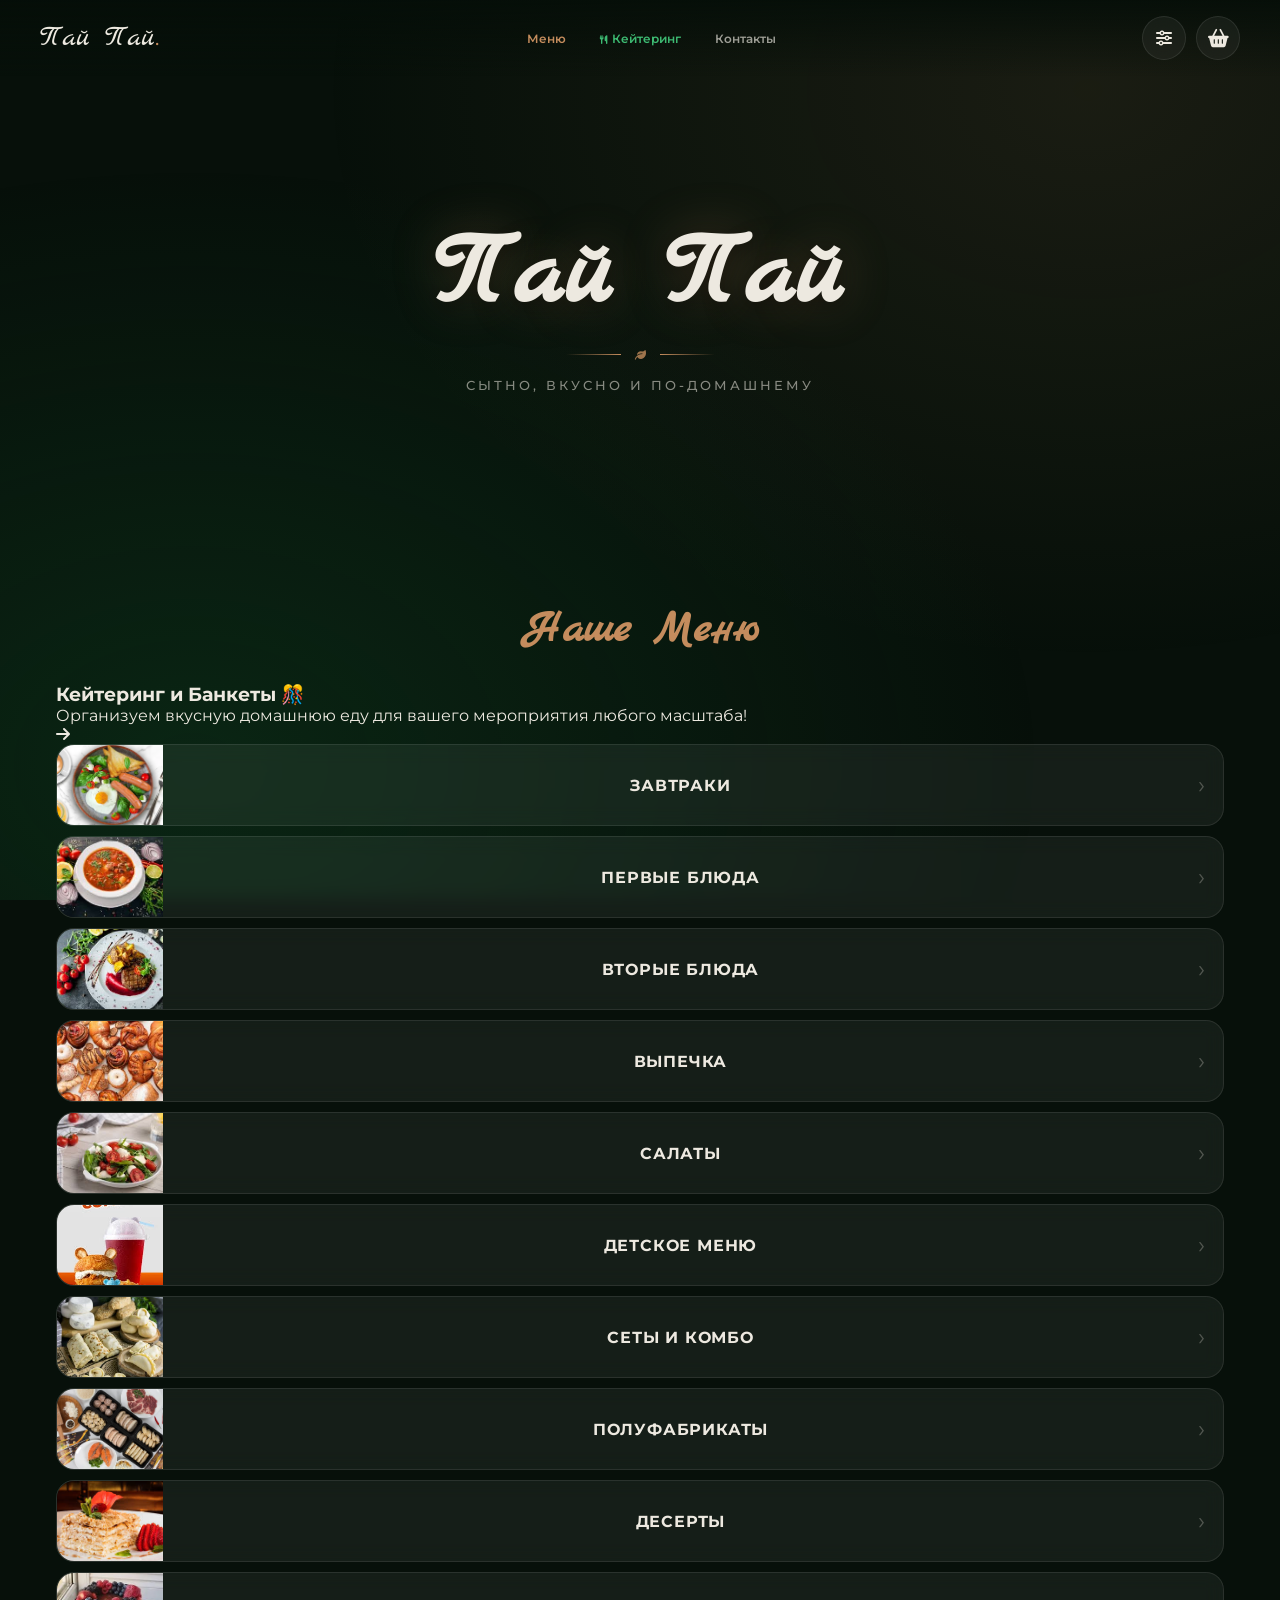
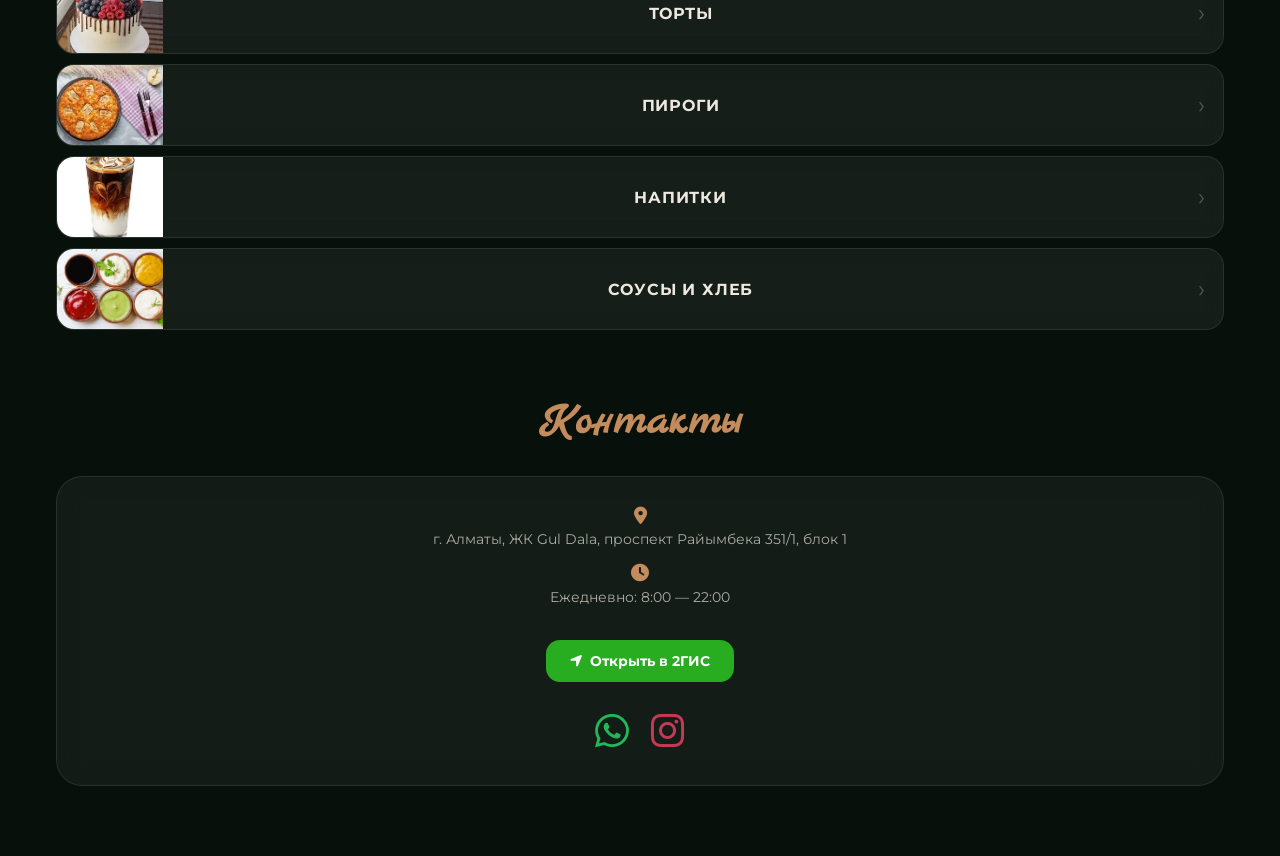
==== commit 6ad1e950: "Add files via upload обновка под мобилку" ====
--- a/index.html
+++ b/index.html
@@ -73,6 +73,15 @@
     <section id="menu-section">
         <h2 class="section-title">Наше Меню</h2>
         <div id="work-status-badge"></div>
+        <a href="catering.html" class="catering-banner">
+            <div class="catering-banner-content">
+                <h3>Кейтеринг и Банкеты 🎊</h3>
+                <p>Организуем вкусную домашнюю еду для вашего мероприятия любого масштаба!</p>
+            </div>
+            <div class="catering-banner-icon">
+                <i class="fas fa-arrow-right"></i>
+            </div>
+        </a>
 
         <!-- Категории -->
         <div class="categories" id="categories-screen">
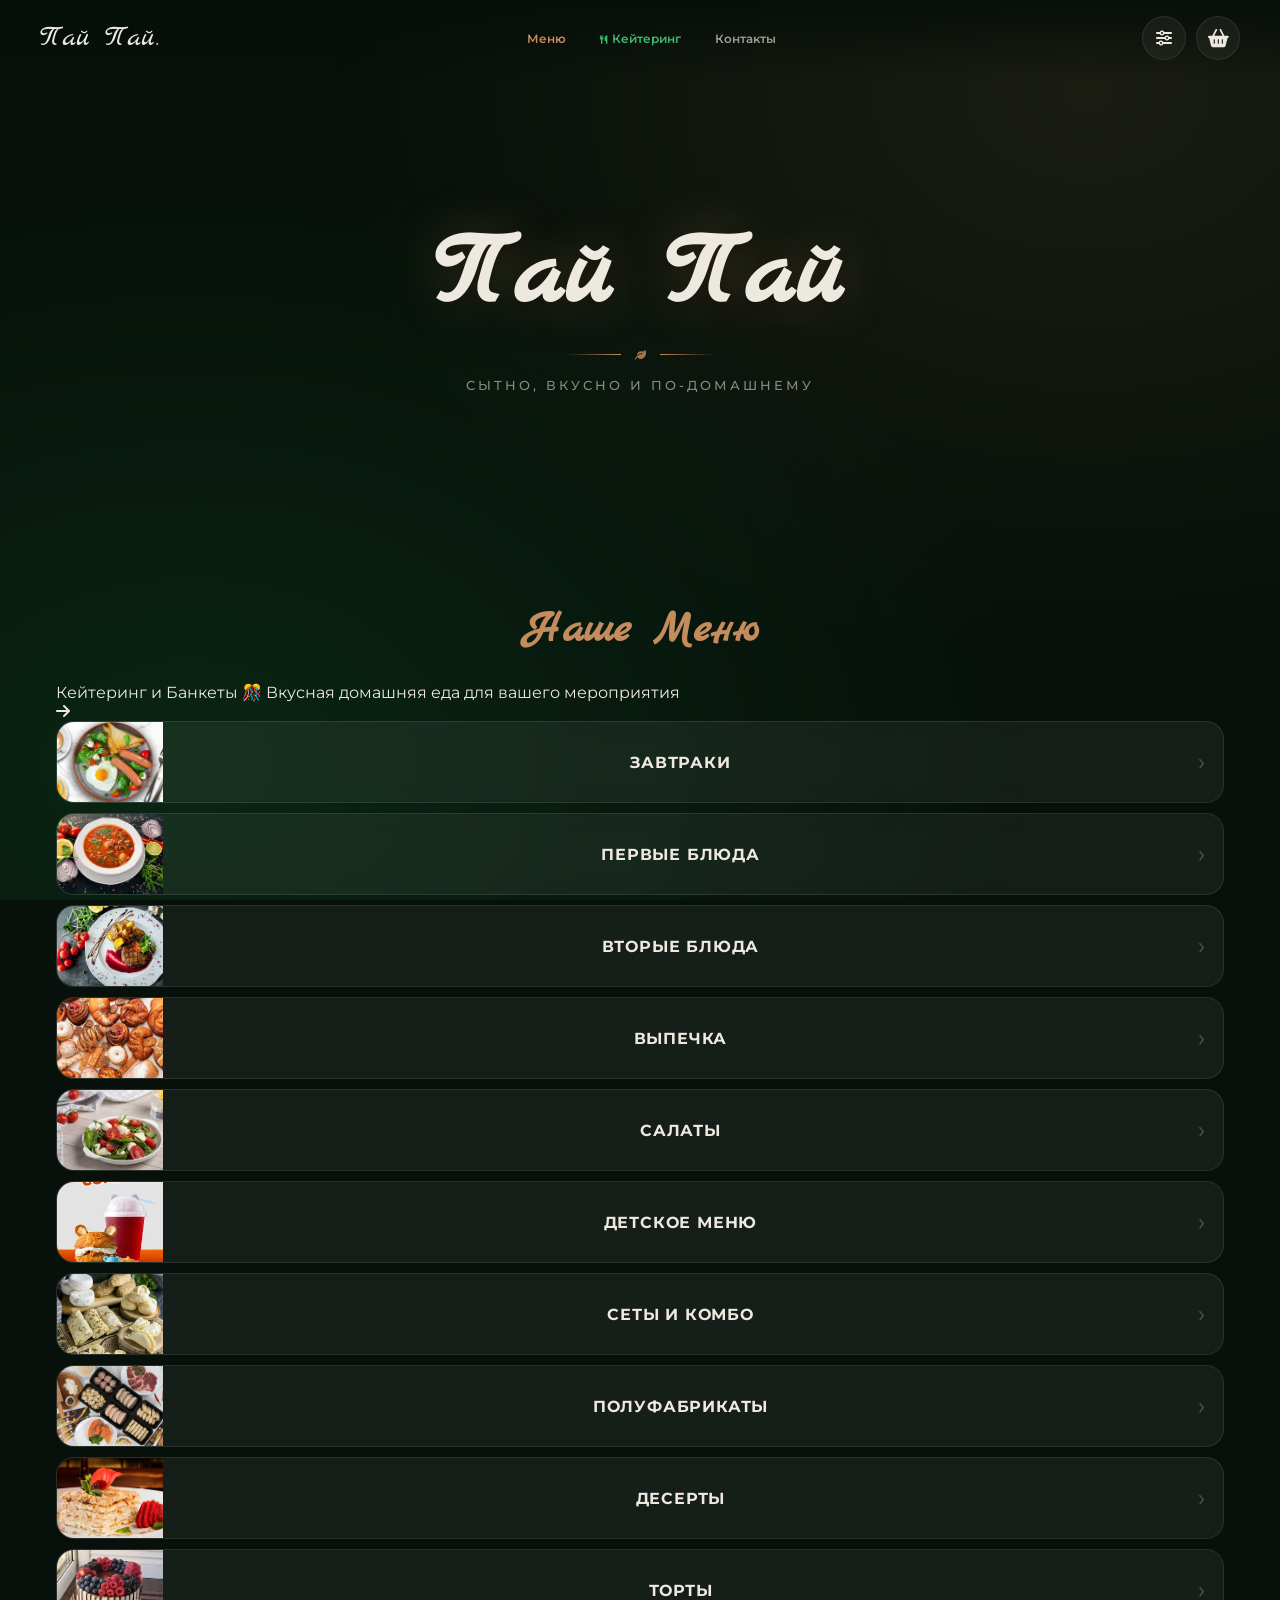
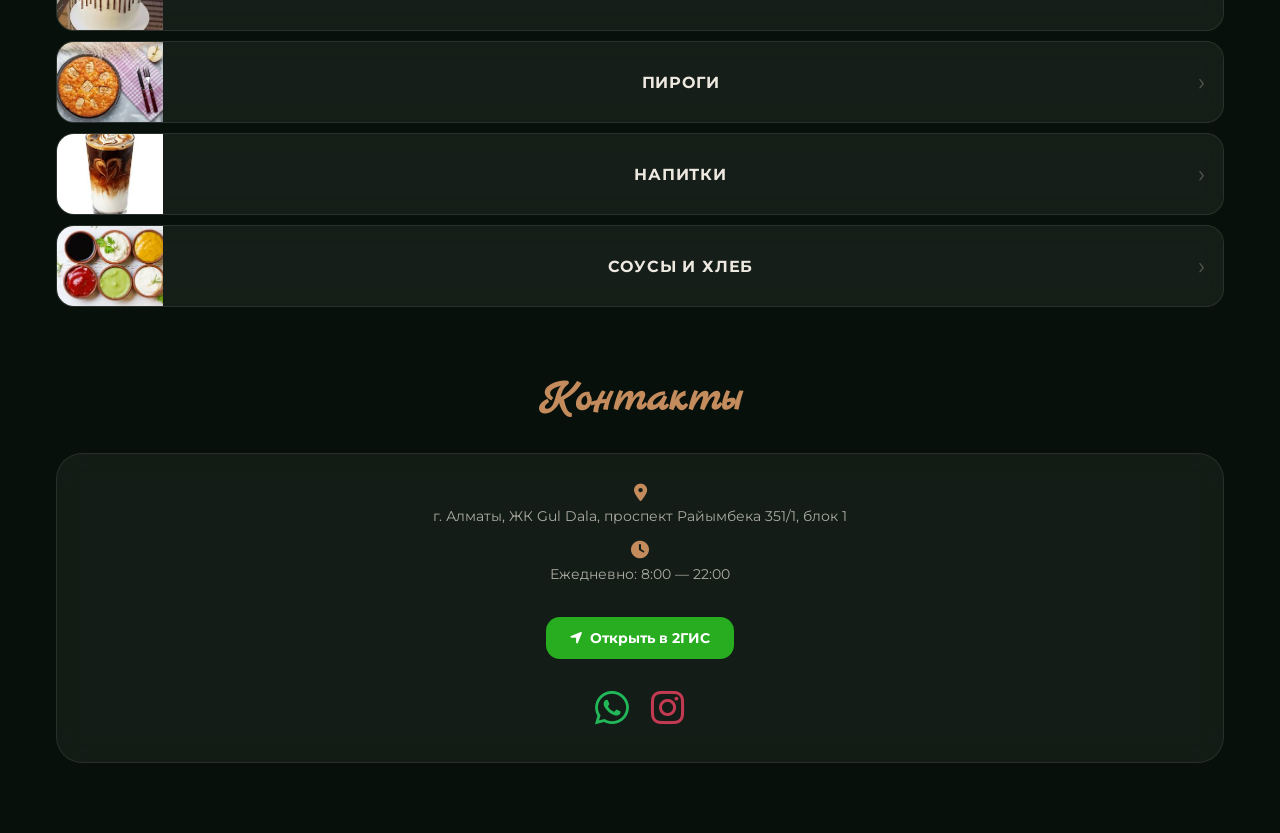
==== commit 906973d3: "Add files via upload обновка" ====
--- a/index.html
+++ b/index.html
@@ -73,12 +73,12 @@
     <section id="menu-section">
         <h2 class="section-title">Наше Меню</h2>
         <div id="work-status-badge"></div>
-        <a href="catering.html" class="catering-banner">
-            <div class="catering-banner-content">
-                <h3>Кейтеринг и Банкеты 🎊</h3>
-                <p>Организуем вкусную домашнюю еду для вашего мероприятия любого масштаба!</p>
-            </div>
-            <div class="catering-banner-icon">
+        <a href="catering.html" class="catering-mobile-btn">
+            <div class="catering-mobile-text">
+                <span class="catering-title">Кейтеринг и Банкеты 🎊</span>
+                <span class="catering-desc">Вкусная домашняя еда для вашего мероприятия</span>
+            </div>
+            <div class="catering-mobile-arrow">
                 <i class="fas fa-arrow-right"></i>
             </div>
         </a>
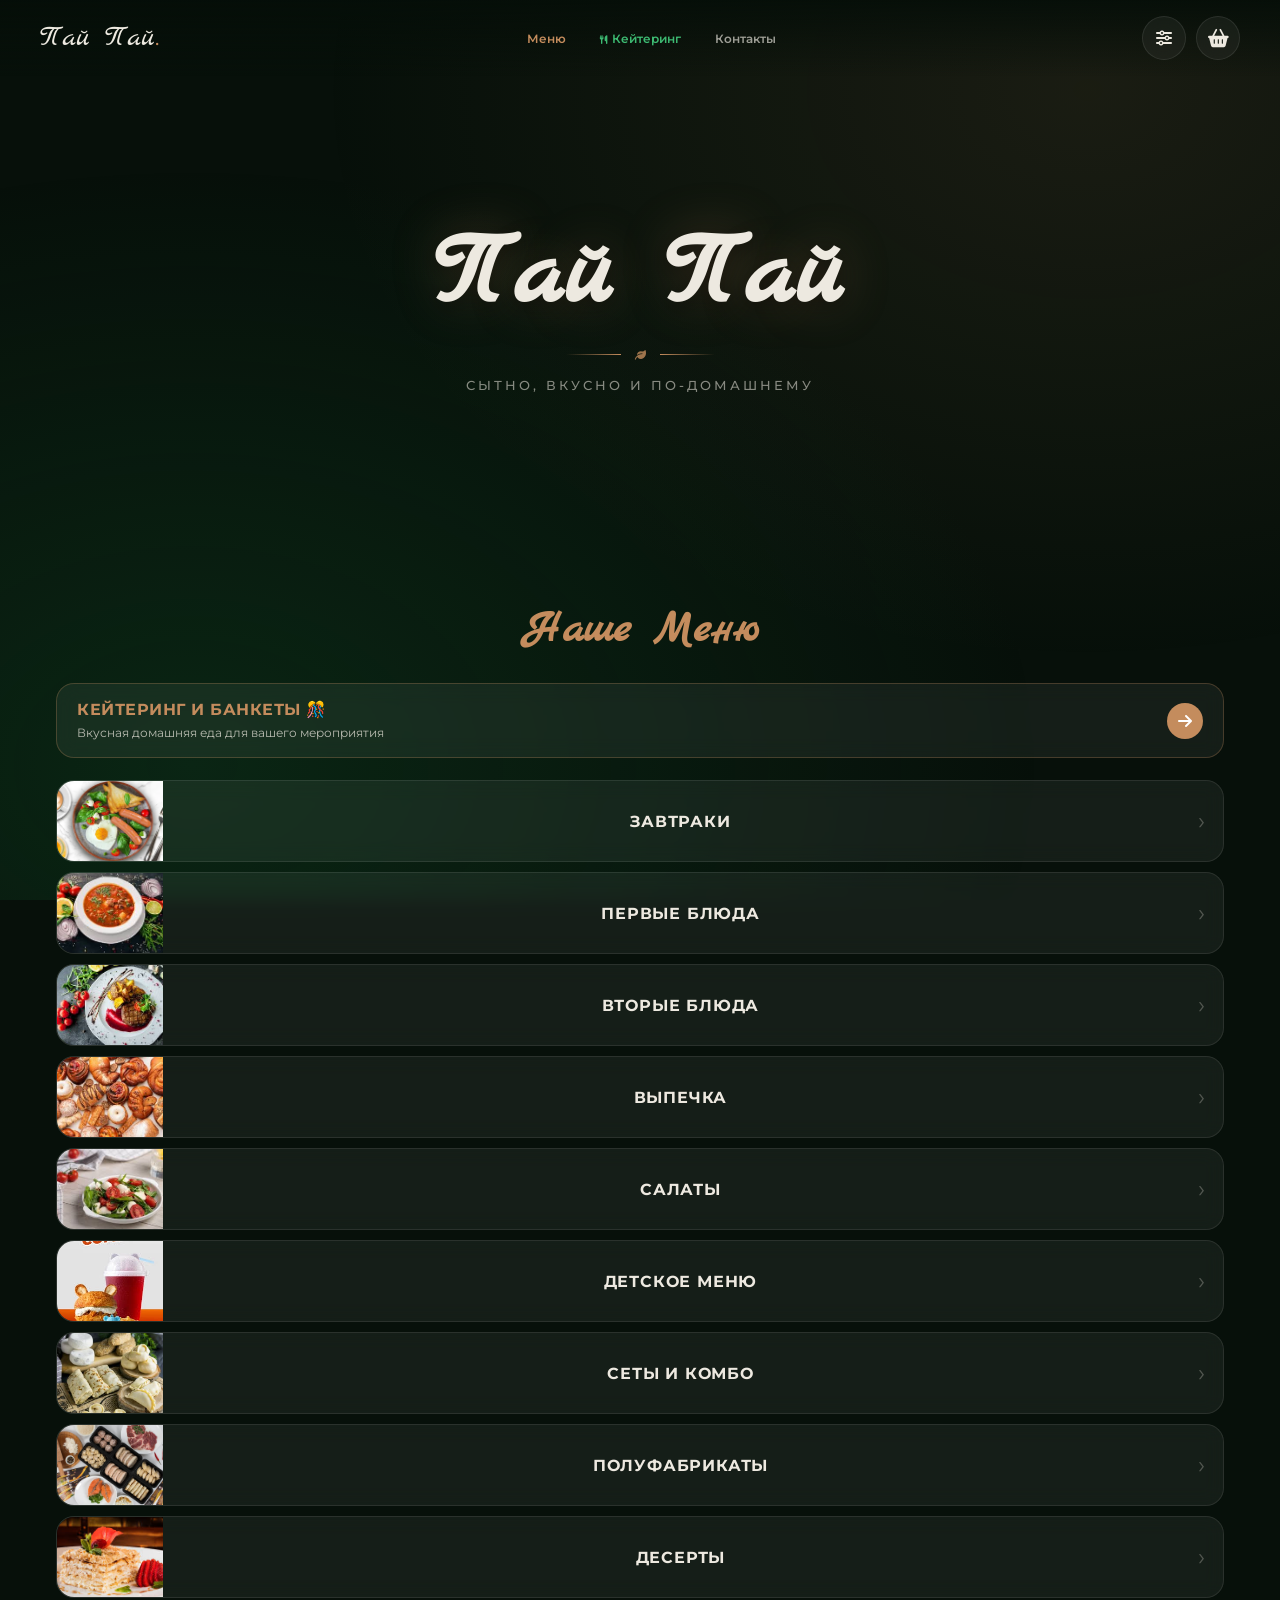
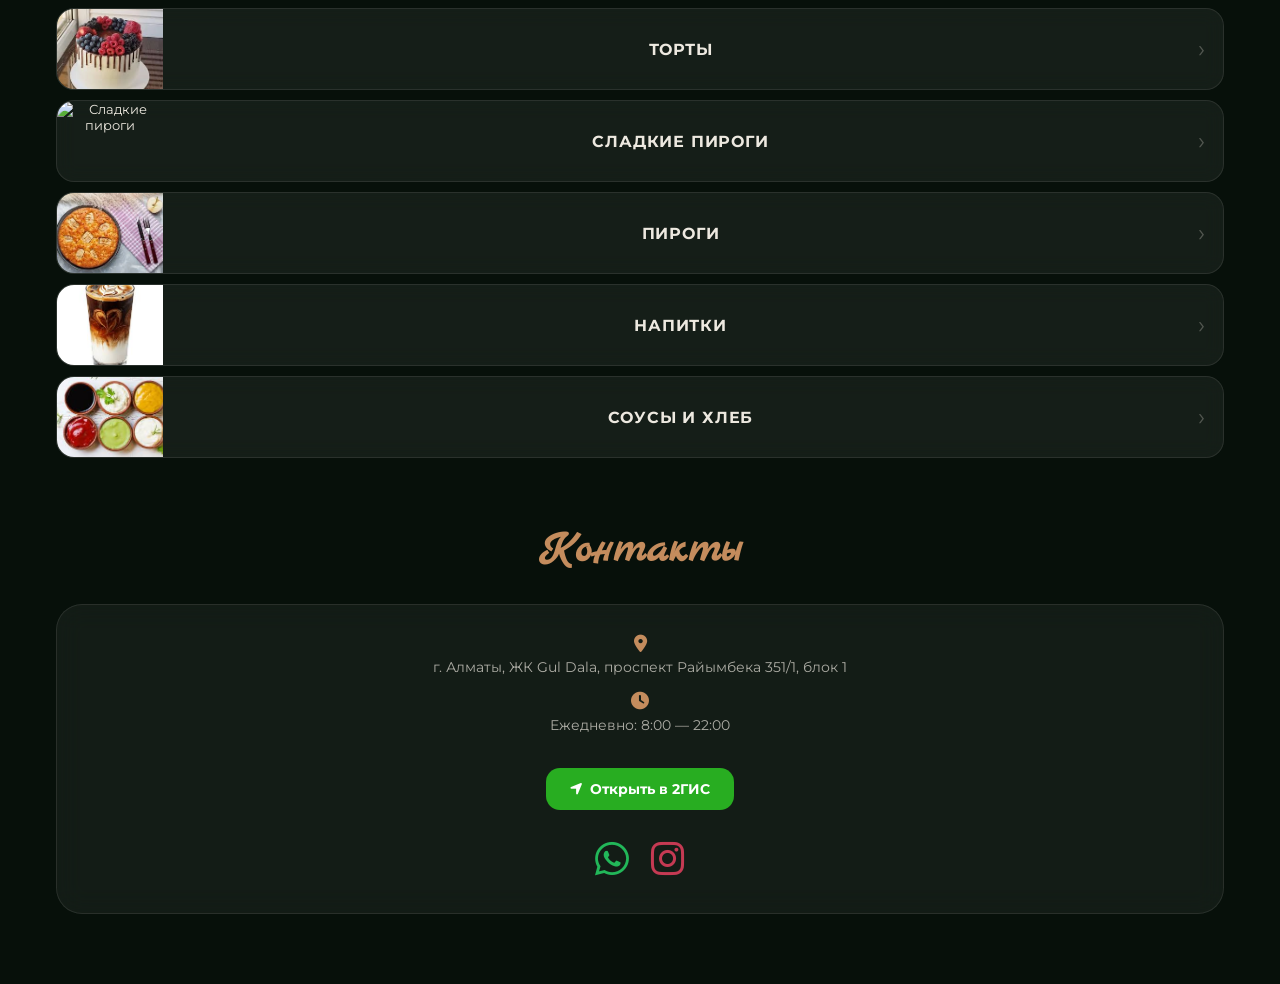
==== commit 9f85d5b6: "Add files via upload" ====
--- a/index.html
+++ b/index.html
@@ -115,6 +115,9 @@
             <button class="cat-btn" onclick="filterCat('cakes',this)">
                 <img src="img/cat_cakes.webp" alt="Торты"><span>Торты</span>
             </button>
+            <button class="cat-btn" onclick="filterCat('sweet_pies', this)">
+                <img src="img/cat_sweet_pies.jpg" alt="Сладкие пироги"><span>Сладкие пироги</span>
+            </button>
             <button class="cat-btn" onclick="filterCat('pies',this)">
                 <img src="img/cat_pies.webp" alt="Пироги"><span>Пироги</span>
             </button>
--- a/css/style.css
+++ b/css/style.css
@@ -455,7 +455,66 @@
 /* Пустая корзина */
 .cart-empty { text-align:center; padding:40px 20px; opacity:.38; }
 .cart-empty i { font-size:2.8rem; color:var(--primary); margin-bottom:12px; display:block; }
-
+ /* ── КНОПКА КЕЙТЕРИНГА (МОБИЛКА) ─────────────────────────── */
+.catering-mobile-btn {
+    display: flex;
+    align-items: center;
+    justify-content: space-between;
+    background: rgba(255, 255, 255, 0.06); /* Эффект стекла, как у категорий */
+    border: 1px solid var(--glass-warm); /* Легкая золотистая рамка */
+    padding: 16px 20px;
+    border-radius: 18px;
+    margin-bottom: 22px;
+    text-decoration: none;
+    backdrop-filter: blur(10px);
+    -webkit-backdrop-filter: blur(10px);
+    transition: border-color 0.22s, box-shadow 0.22s, transform 0.15s;
+}
+
+.catering-mobile-btn:hover {
+    border-color: var(--primary);
+    box-shadow: 0 0 20px rgba(196,140,93,0.14);
+    transform: translateY(-2px);
+}
+
+.catering-mobile-btn:active {
+    transform: scale(0.98);
+}
+
+.catering-mobile-text {
+    display: flex;
+    flex-direction: column;
+    gap: 6px;
+}
+
+.catering-title {
+    font-size: 0.98rem;
+    font-weight: 700;
+    color: var(--primary); /* Фирменный цвет Pai Pai */
+    text-transform: uppercase;
+    letter-spacing: 0.5px;
+}
+
+.catering-desc {
+    font-size: 0.78rem;
+    color: #ede9e0;
+    opacity: 0.75;
+    line-height: 1.3;
+}
+
+.catering-mobile-arrow {
+    background: var(--primary);
+    color: #fff;
+    width: 36px;
+    height: 36px;
+    border-radius: 50%;
+    display: flex;
+    align-items: center;
+    justify-content: center;
+    flex-shrink: 0;
+    margin-left: 12px;
+    font-size: 1rem;
+}
 /* ── КЕЙТЕРИНГ СТРАНИЦА ──────────────────────────────────── */
 .catering-hero {
     min-height:55vh; display:flex; align-items:center; justify-content:center;
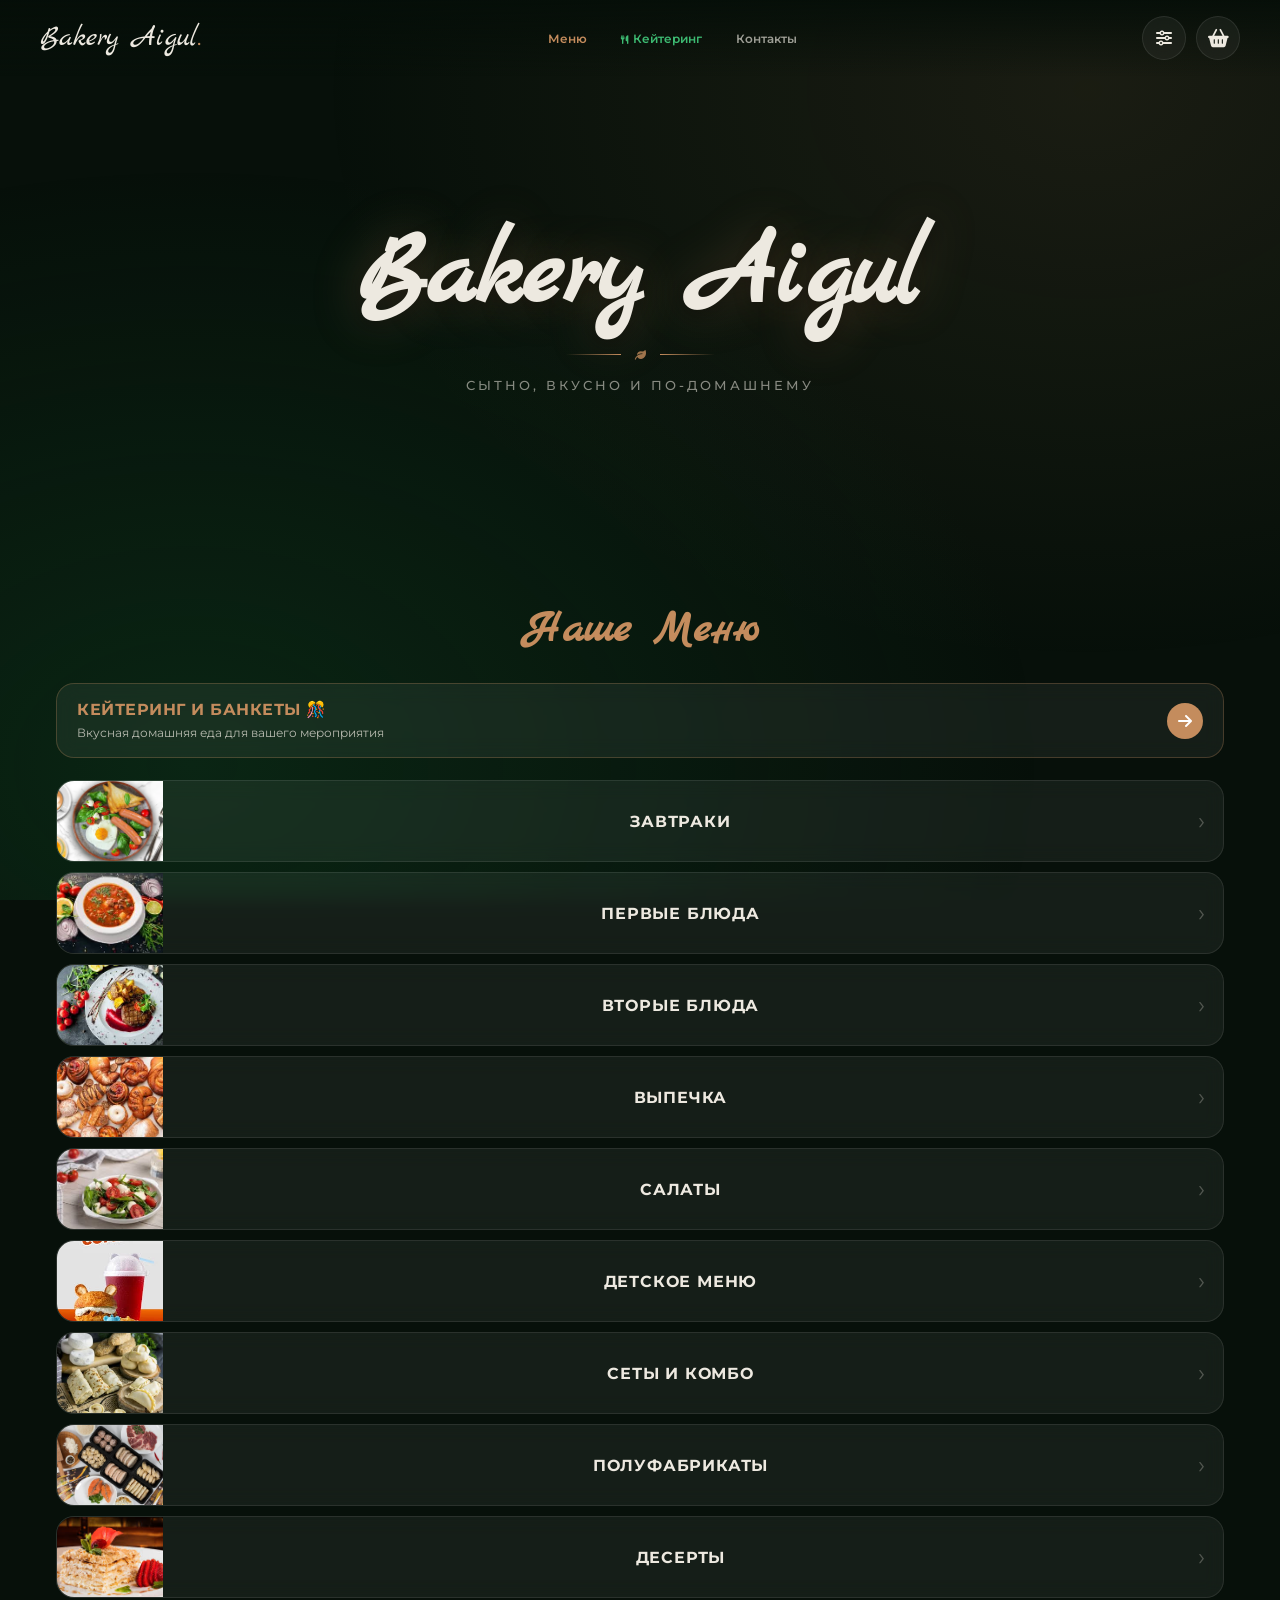
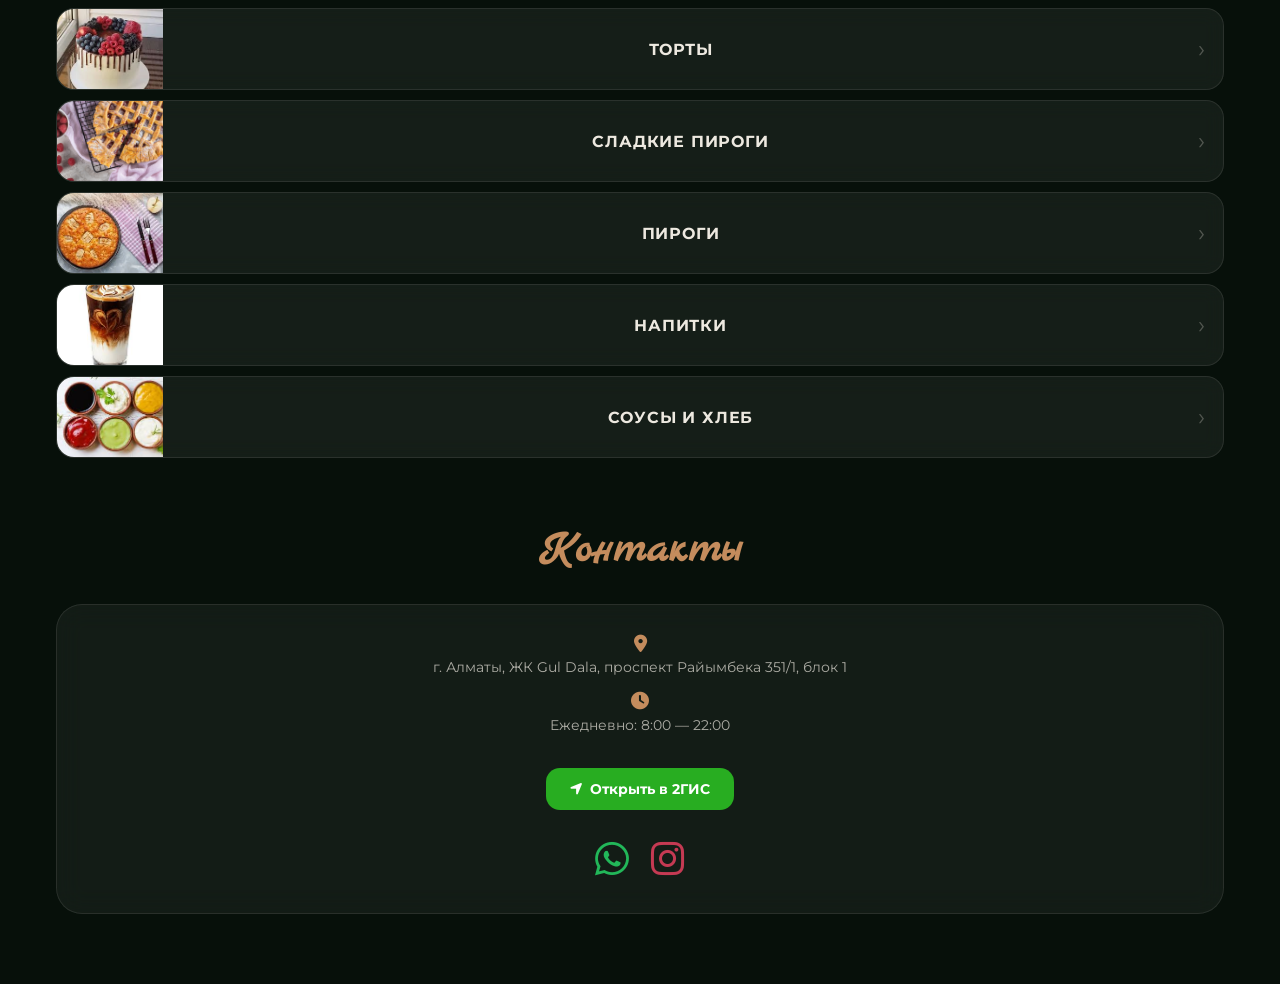
==== commit 9d4b8f76: "Add files via upload обновка" ====
--- a/index.html
+++ b/index.html
@@ -4,8 +4,8 @@
     <meta charset="UTF-8">
     <meta name="viewport" content="width=device-width, initial-scale=1.0, maximum-scale=1.0, user-scalable=no">
     <meta name="theme-color" content="#07100a">
-    <meta name="description" content="Pai Pai — доставка домашней еды в Алматы. Сытно, вкусно, по-домашнему.">
-    <title>Pai Pai | Доставка еды Алматы</title>
+    <meta name="description" content="Bakery Aigul — доставка домашней еды в Алматы. Сытно, вкусно, по-домашнему.">
+    <title>Bakery Aigul | Доставка еды Алматы</title>
     <link rel="stylesheet" href="https://cdnjs.cloudflare.com/ajax/libs/font-awesome/6.0.0/css/all.min.css">
     <link rel="preconnect" href="https://fonts.googleapis.com">
     <link rel="preconnect" href="https://fonts.gstatic.com" crossorigin>
@@ -17,7 +17,7 @@
 <!-- ПРЕЛОАДЕР -->
 <div id="preloader">
     <div style="text-align:center;">
-        <div class="loader-logo">Пай Пай</div>
+        <div class="loader-logo">Bakery Aigul</div>
         <div class="spinner"></div>
         <p class="loader-text">Загрузка меню...</p>
     </div>
@@ -31,7 +31,7 @@
 <!-- ШАПКА -->
 <header>
     <nav>
-        <a href="index.html" class="brand">Пай Пай<span>.</span></a>
+        <a href="index.html" class="brand">Bakery Aigul<span>.</span></a>
 
         <div class="nav-links">
             <a href="index.html" class="nav-link" style="color:var(--primary);">Меню</a>
@@ -56,7 +56,7 @@
 <!-- HERO -->
 <section class="hero">
     <div class="hero-content">
-        <h1>Пай Пай</h1>
+        <h1>Bakery Aigul</h1>
         <div class="hero-divider">
             <span></span>
             <i class="fas fa-leaf"></i>
@@ -179,7 +179,7 @@
 <!-- МОДАЛКА: ДЕТАЛИ ТОВАРА -->
 <div id="productModal" class="modal-overlay" onclick="closeModal(event)">
     <div class="modal-card" role="dialog" aria-modal="true">
-        <span class="close-btn" onclick="document.getElementById('productModal').style.display='none'" aria-label="Закрыть">×</span>
+        <span class="close-btn" onclick="event.stopPropagation();event.preventDefault();closeModalOverlay();" aria-label="Закрыть">×</span>
         <img id="modalImg" src="" alt="">
         <div class="modal-info">
             <h2 id="modalName"></h2>
--- a/css/style.css
+++ b/css/style.css
@@ -355,6 +355,7 @@
 
 /* ── МОДАЛЬНЫЕ ОКНА ──────────────────────────────────────── */
 .modal-overlay {
+    touch-action: manipulation;   /* ← добавить */
     display:none; position:fixed; inset:0; z-index:5000;
     background:rgba(4,10,7,.85);
     backdrop-filter:blur(12px); -webkit-backdrop-filter:blur(12px);
@@ -385,11 +386,14 @@
 
 .close-btn {
     position:absolute; top:13px; right:17px;
-    font-size:1.9rem; color:rgba(255,255,255,.46); cursor:pointer; z-index:100;
-    width:32px; height:32px; display:flex; align-items:center; justify-content:center;
-    border-radius:50%; transition:background .2s, color .2s; line-height:1;
-}
-.close-btn:hover { background:rgba(255,255,255,.09); color:#ede9e0; }
+    font-size:1.6rem; color:#fff; cursor:pointer; z-index:100;
+    width:34px; height:34px; display:flex; align-items:center; justify-content:center;
+    border-radius:50%; line-height:1;
+    background:rgba(0,0,0,0.50);
+    backdrop-filter:blur(4px); -webkit-backdrop-filter:blur(4px);
+    transition:background .2s, transform .18s;
+}
+.close-btn:hover { background:rgba(0,0,0,0.72); transform:scale(1.08); }
 
 /* Модалка товара */
 #modalImg { width:100%; height:240px; object-fit:cover; display:block; }
@@ -610,3 +614,23 @@
     z-index:9999; opacity:0; transition:opacity .3s, transform .3s;
     box-shadow:0 8px 24px rgba(0,0,0,.5); pointer-events:none; white-space:nowrap;
 }
+/* ── SAFE AREA INSETS (iPhone с нижней системной панелью) ─── */
+.menu-grid {
+    padding-bottom: calc(30px + env(safe-area-inset-bottom, 0px));
+}
+#location {
+    padding-bottom: calc(70px + env(safe-area-inset-bottom, 0px));
+}
+/* Нижний край модалки на мобиле — не заходит под Home Indicator */
+@media (max-width: 599px) {
+    .modal-card {
+        padding-bottom: env(safe-area-inset-bottom, 0px);
+    }
+    .modal-overlay {
+        padding-bottom: env(safe-area-inset-bottom, 0px);
+    }
+}
+/* Toast в админке */
+#admin-toast {
+    bottom: calc(28px + env(safe-area-inset-bottom, 0px));
+}
